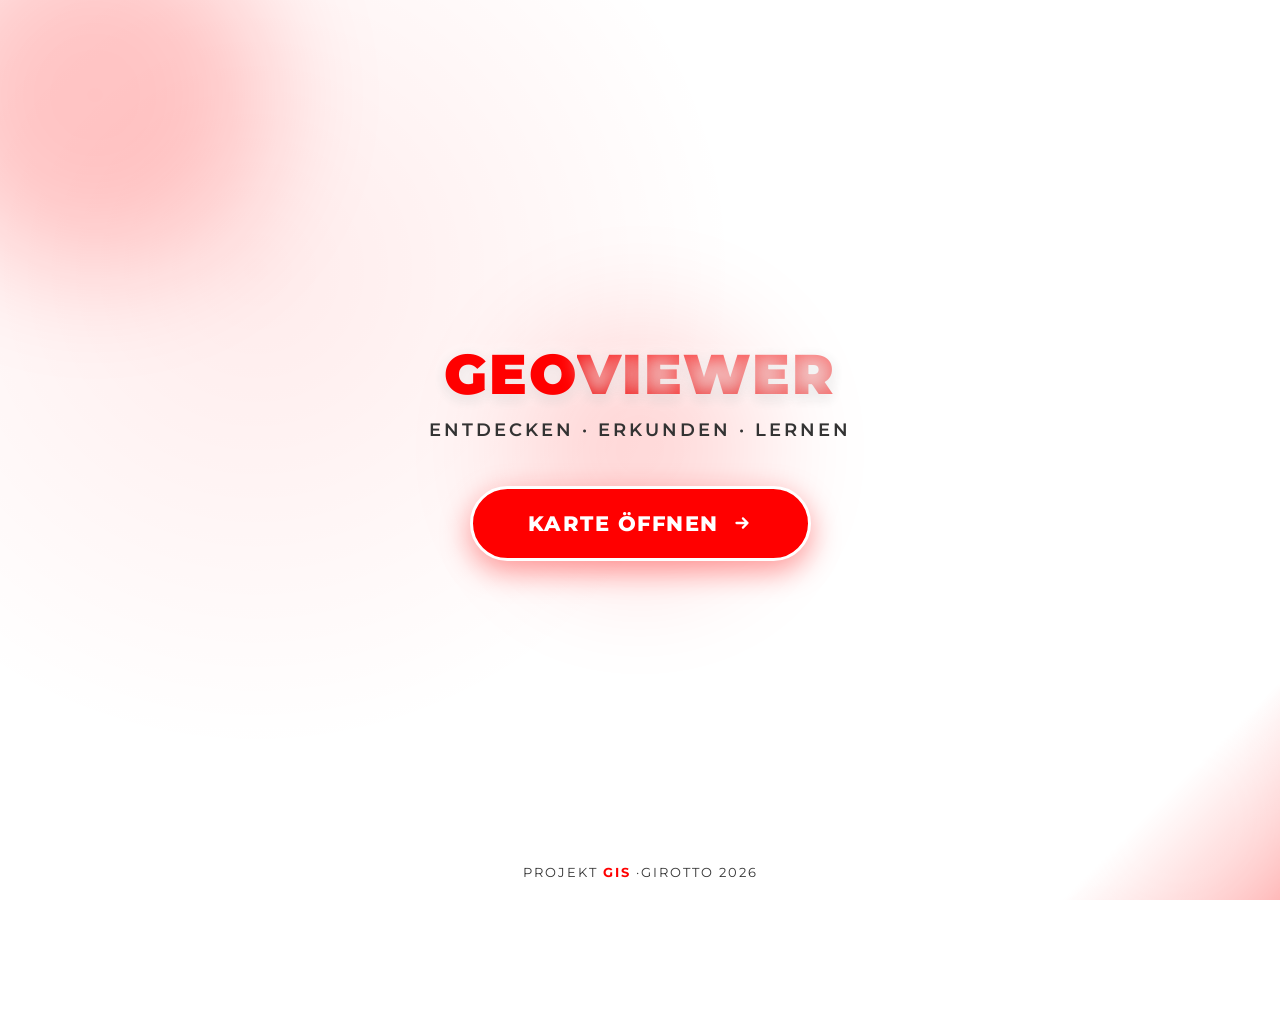
==== index.html @ 249e551e "Update project name from SIG to GIS in footer" ====
<!DOCTYPE html>
<html lang="de">
<head>
    <meta charset="UTF-8">
    <meta name="viewport" content="width=device-width, initial-scale=1.0">
    <title>Geoviewer | Schweiz</title>
    <link href="https://fonts.googleapis.com/css2?family=Montserrat:wght@400;600;800;900&display=swap" rel="stylesheet">
    <style>
        /* ===== FARBVARIABLEN SCHWEIZ ===== */
        :root {
            --ch-red: #FF0000;
            --ch-red-dark: #b30000;
            --ch-white: #FFFFFF;
            --ch-gray: #f0f0f0;
            --ch-silver: #d9d9d9;
        }

        * { margin: 0; padding: 0; box-sizing: border-box; }

        body, html {
            height: 100vh;
            width: 100%;
            font-family: 'Montserrat', sans-serif;
            overflow: hidden;
            /* ===== FONDO DE DOS COLORES: BLANCO Y ROJO ===== */
            background: linear-gradient(135deg, #FFFFFF 0%, #FFFFFF 45%, var(--ch-red) 55%, var(--ch-red) 100%);
            background-size: 200% 200%;
            animation: gradientShift 15s ease infinite;
            display: flex;
            flex-direction: column;
            justify-content: center;
            align-items: center;
            position: relative;
        }

        @keyframes gradientShift {
            0%   { background-position: 0% 50%; }
            50%  { background-position: 100% 50%; }
            100% { background-position: 0% 50%; }
        }

        /* ===== DEKORATIVES HINTERGRUNDMUSTER ===== */
        body::before {
            content: '';
            position: absolute;
            inset: 0;
            background-image: 
                radial-gradient(circle at 20% 30%, rgba(255,0,0,0.08) 0%, transparent 40%),
                radial-gradient(circle at 80% 70%, rgba(255,255,255,0.15) 0%, transparent 40%);
            pointer-events: none;
            z-index: 1;
        }

        /* Schwebende dekorative Kugeln */
        .orb {
            position: absolute;
            border-radius: 50%;
            filter: blur(60px);
            opacity: 0.4;
            z-index: 1;
            animation: float 8s ease-in-out infinite;
        }
        .orb-1 { width: 350px; height: 350px; background: var(--ch-red); top: -80px; left: -80px; opacity: 0.2; }
        .orb-2 { width: 400px; height: 400px; background: var(--ch-white); bottom: -120px; right: -100px; animation-delay: 2s; opacity: 0.5; }
        .orb-3 { width: 250px; height: 250px; background: var(--ch-red); top: 50%; left: 50%; transform: translate(-50%, -50%); animation-delay: 4s; opacity: 0.15; }

        @keyframes float {
            0%, 100% { transform: translate(0, 0) scale(1); }
            50%      { transform: translate(30px, -30px) scale(1.1); }
        }

        /* ===== HEADER MIT LOGOS ===== */
        .header-logos {
            position: absolute;
            top: 25px;
            left: 0;
            width: 100%;
            display: flex;
            justify-content: space-between;
            align-items: center;
            padding: 0 50px;
            z-index: 10;
            animation: fadeDown 1s ease-out;
        }

        @keyframes fadeDown {
            from { opacity: 0; transform: translateY(-30px); }
            to   { opacity: 1; transform: translateY(0); }
        }

        .logo {
            width: 150px;
            max-width: 35vw;
            height: auto;
            object-fit: contain;
            filter: drop-shadow(0 8px 20px rgba(0,0,0,0.25)) brightness(1.05);
            transition: transform 0.3s ease, filter 0.3s ease;
        }
        .logo:hover {
            transform: scale(1.08) rotate(-2deg);
            filter: drop-shadow(0 12px 25px rgba(255,0,0,0.4)) brightness(1.1);
        }

        /* ===== ZENTRALER INHALT ===== */
        .main-content {
            text-align: center;
            z-index: 5;
            padding: 20px;
            animation: fadeUp 1.2s ease-out 0.3s both;
        }

        @keyframes fadeUp {
            from { opacity: 0; transform: translateY(40px); }
            to   { opacity: 1; transform: translateY(0); }
        }

        /* Elegante Überschrift – dunkler Text für weißen Hintergrund */
        .title {
            font-size: clamp(2rem, 5vw, 3.5rem);
            font-weight: 900;
            color: var(--ch-red);
            letter-spacing: 2px;
            text-transform: uppercase;
            margin-bottom: 10px;
            text-shadow: 
                0 0 20px rgba(255,255,255,0.8),
                0 4px 15px rgba(0,0,0,0.15);
        }
        .title span {
            background: linear-gradient(90deg, var(--ch-red), #ff6666, var(--ch-red));
            -webkit-background-clip: text;
            background-clip: text;
            -webkit-text-fill-color: transparent;
            background-size: 200% auto;
            animation: shine 3s linear infinite;
        }
        @keyframes shine {
            to { background-position: 200% center; }
        }

        .subtitle {
            font-size: clamp(0.9rem, 1.8vw, 1.15rem);
            color: #333;
            font-weight: 600;
            letter-spacing: 3px;
            margin-bottom: 45px;
            text-transform: uppercase;
        }

        /* ===== HAUPTBUTTON ===== */
        .btn-sig-container {
            position: relative;
            display: inline-block;
            animation: fadeUp 1.2s ease-out 0.6s both;
        }

        .btn-sig {
            display: inline-flex;
            align-items: center;
            gap: 12px;
            padding: 22px 55px;
            font-family: 'Montserrat', sans-serif;
            font-size: clamp(1rem, 2vw, 1.3rem);
            font-weight: 800;
            letter-spacing: 1.5px;
            text-transform: uppercase;
            color: var(--ch-white);
            background: var(--ch-red);
            border: 3px solid var(--ch-white);
            border-radius: 60px;
            text-decoration: none;
            cursor: pointer;
            position: relative;
            z-index: 2;
            box-shadow: 
                0 10px 30px rgba(255, 0, 0, 0.4),
                0 0 0 0 rgba(255, 255, 255, 0.7);
            transition: all 0.35s cubic-bezier(0.25, 0.8, 0.25, 1);
            overflow: hidden;
        }

        /* Schwebender Glanz im Button */
        .btn-sig::before {
            content: '';
            position: absolute;
            top: 0;
            left: -100%;
            width: 100%;
            height: 100%;
            background: linear-gradient(90deg, transparent, rgba(255,255,255,0.4), transparent);
            transition: left 0.6s ease;
        }
        .btn-sig:hover::before {
            left: 100%;
        }

        .btn-sig:hover {
            transform: translateY(-4px) scale(1.05);
            background: var(--ch-white);
            color: var(--ch-red);
            border-color: var(--ch-red);
            box-shadow: 
                0 15px 40px rgba(255, 0, 0, 0.5),
                0 0 0 4px rgba(255, 255, 255, 0.5);
        }

        .btn-sig:active {
            transform: translateY(-1px) scale(1.02);
        }

        .btn-sig svg {
            width: 22px;
            height: 22px;
            transition: transform 0.3s ease;
        }
        .btn-sig:hover svg {
            transform: translateX(5px);
        }

        /* ===== WELLENANIMATION ===== */
        .btn-sig-container::before,
        .btn-sig-container::after {
            content: '';
            position: absolute;
            top: 50%;
            left: 50%;
            transform: translate(-50%, -50%);
            width: 100%;
            height: 100%;
            border-radius: 60px;
            background-color: rgba(255, 0, 0, 0.3);
            z-index: 1;
            opacity: 0;
            animation: pulseWave 3s infinite ease-out;
        }
        .btn-sig-container::after {
            animation-delay: 1.5s;
            background-color: rgba(255, 255, 255, 0.5);
        }

        @keyframes pulseWave {
            0%   { width: 100%; height: 100%; opacity: 0.7; }
            100% { width: 200%; height: 300%; opacity: 0; }
        }

        /* ===== FOOTER ===== */
        .footer {
            position: absolute;
            bottom: 20px;
            width: 100%;
            text-align: center;
            color: #333;
            font-size: 0.8rem;
            letter-spacing: 2px;
            text-transform: uppercase;
            z-index: 10;
            animation: fadeUp 1.5s ease-out 1s both;
        }
        .footer strong {
            color: var(--ch-red);
            font-weight: 700;
        }

        /* ===== RESPONSIVE ===== */
        @media (max-width: 600px) {
            .header-logos { padding: 0 20px; top: 15px; }
            .logo { width: 100px; }
            .btn-sig { padding: 16px 35px; gap: 8px; }
            .subtitle { letter-spacing: 1.5px; margin-bottom: 30px; }
            .orb-1, .orb-2 { width: 200px; height: 200px; }
        }
    </style>
</head>
<body>


   

    <!-- Dekorative Kugeln -->
    <div class="orb orb-1"></div>
    <div class="orb orb-2"></div>
    <div class="orb orb-3"></div>

    
    <!-- Zentraler Inhalt -->
    <main class="main-content">
        <h1 class="title">Geo<span>viewer</span></h1>
        <p class="subtitle">Entdecken · Erkunden · Lernen</p>

        <div class="btn-sig-container">
            <a href="maps.html" 
               class="btn-sig" 
               target="_blank" 
               rel="noopener noreferrer">
                Karte öffnen
                <svg xmlns="http://www.w3.org/2000/svg" fill="none" viewBox="0 0 24 24" stroke="currentColor" stroke-width="2.5">
                    <path stroke-linecap="round" stroke-linejoin="round" d="M13 7l5 5m0 0l-5 5m5-5H6" />
                </svg>
            </a>
        </div>
    </main>

    <!-- Footer -->
    <footer class="footer">
        Projekt <strong>GIS</strong> ·Girotto 2026
    </footer>

</body>
</html>
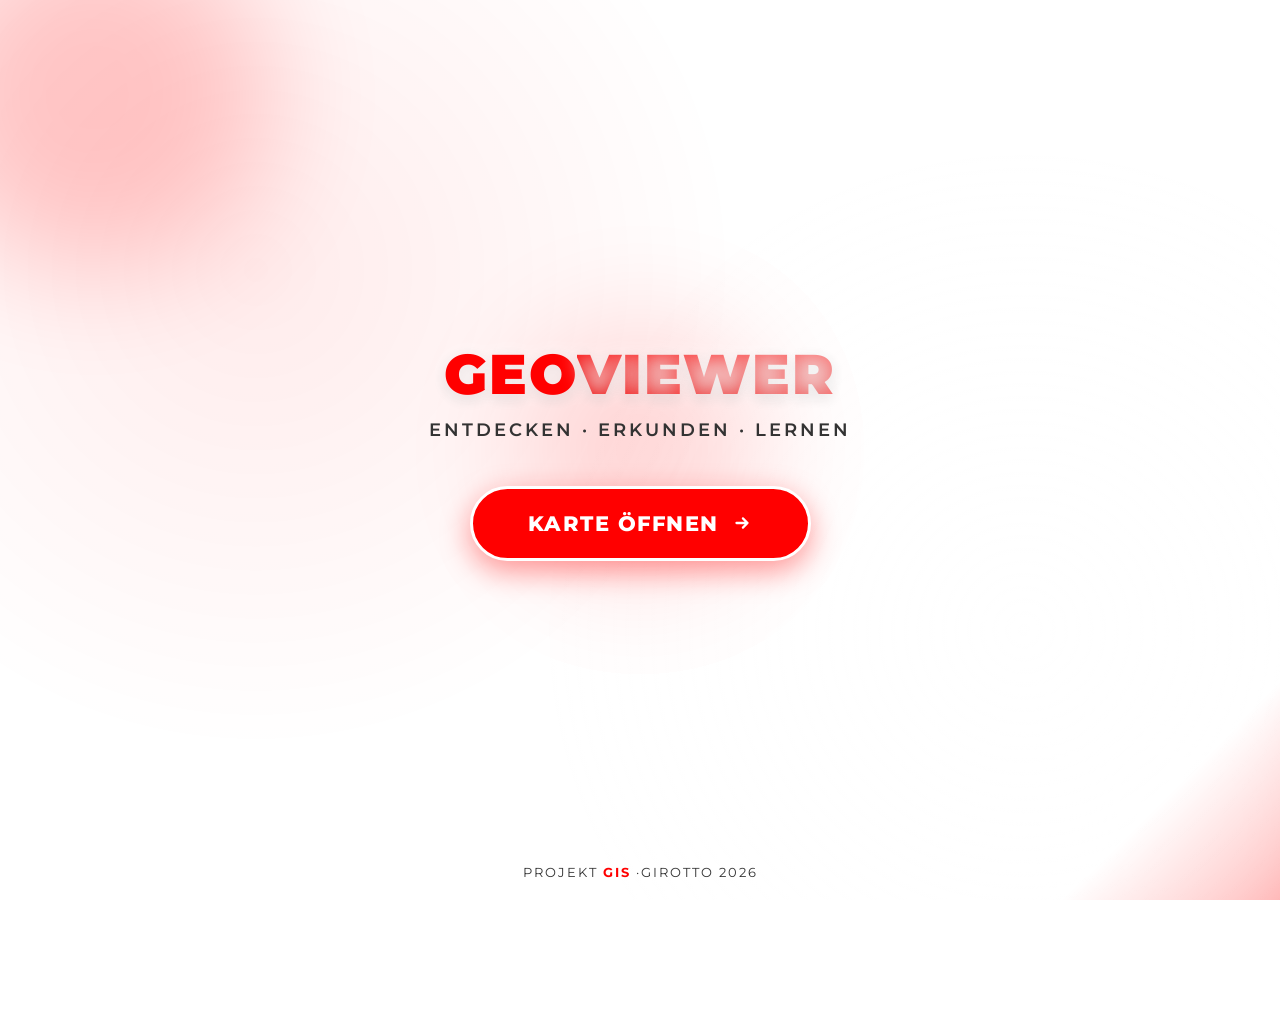
==== commit 7a1163b1: "Add files via upload" ====
--- a/index.html
+++ b/index.html
@@ -37,6 +37,39 @@
             0%   { background-position: 0% 50%; }
             50%  { background-position: 100% 50%; }
             100% { background-position: 0% 50%; }
+        }
+
+        /* ===== IMAGEN PNG DE FONDO CON ZOOM + MOVIMIENTO ===== */
+        body::after {
+            content: '';
+            position: absolute;
+            inset: -10%;                         /* margen extra para que no se vean bordes al hacer zoom */
+            background-image: url('img.png');  /* <-- Cambia el nombre si es necesario */
+            background-size: contain;
+            background-position: center;
+            background-repeat: no-repeat;
+            opacity: 0.18;                       /* Transparencia sutil */
+            pointer-events: none;
+            z-index: 0;
+            will-change: transform, opacity;     /* Mejora el rendimiento */
+            animation: 
+                breatheZoom 12s ease-in-out infinite,
+                driftMove 18s ease-in-out infinite;
+        }
+
+        /* Acercar y alejar (zoom in / zoom out) */
+        @keyframes breatheZoom {
+            0%, 100% { transform: scale(1); }
+            50%      { transform: scale(1.15); }
+        }
+
+        /* Movimiento suave de lado a lado */
+        @keyframes driftMove {
+            0%   { background-position: 45% 50%; }
+            25%  { background-position: 55% 45%; }
+            50%  { background-position: 50% 55%; }
+            75%  { background-position: 45% 50%; }
+            100% { background-position: 45% 50%; }
         }
 
         /* ===== DEKORATIVES HINTERGRUNDMUSTER ===== */
@@ -273,15 +306,11 @@
 </head>
 <body>
 
-
-   
-
     <!-- Dekorative Kugeln -->
     <div class="orb orb-1"></div>
     <div class="orb orb-2"></div>
     <div class="orb orb-3"></div>
 
-    
     <!-- Zentraler Inhalt -->
     <main class="main-content">
         <h1 class="title">Geo<span>viewer</span></h1>
@@ -306,4 +335,4 @@
     </footer>
 
 </body>
-</html>
+</html>
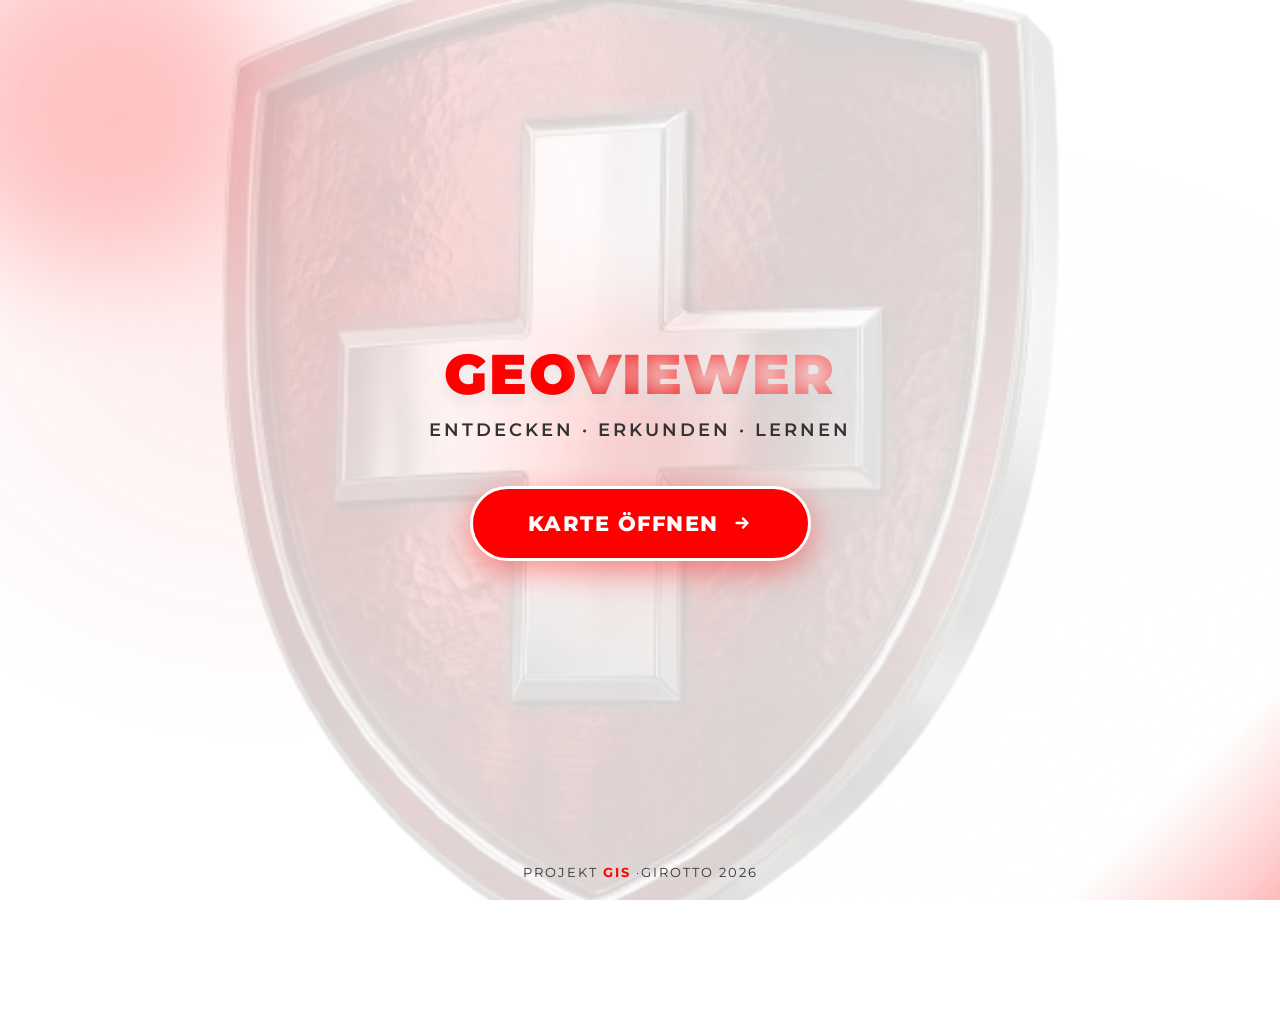
==== commit cd9d31e9: "Update index.html" ====
--- a/index.html
+++ b/index.html
@@ -44,7 +44,7 @@
             content: '';
             position: absolute;
             inset: -10%;                         /* margen extra para que no se vean bordes al hacer zoom */
-            background-image: url('img.png');  /* <-- Cambia el nombre si es necesario */
+            background-image: url('./images/img.png');  /* <-- Cambia el nombre si es necesario */
             background-size: contain;
             background-position: center;
             background-repeat: no-repeat;
@@ -335,4 +335,4 @@
     </footer>
 
 </body>
-</html>+</html>
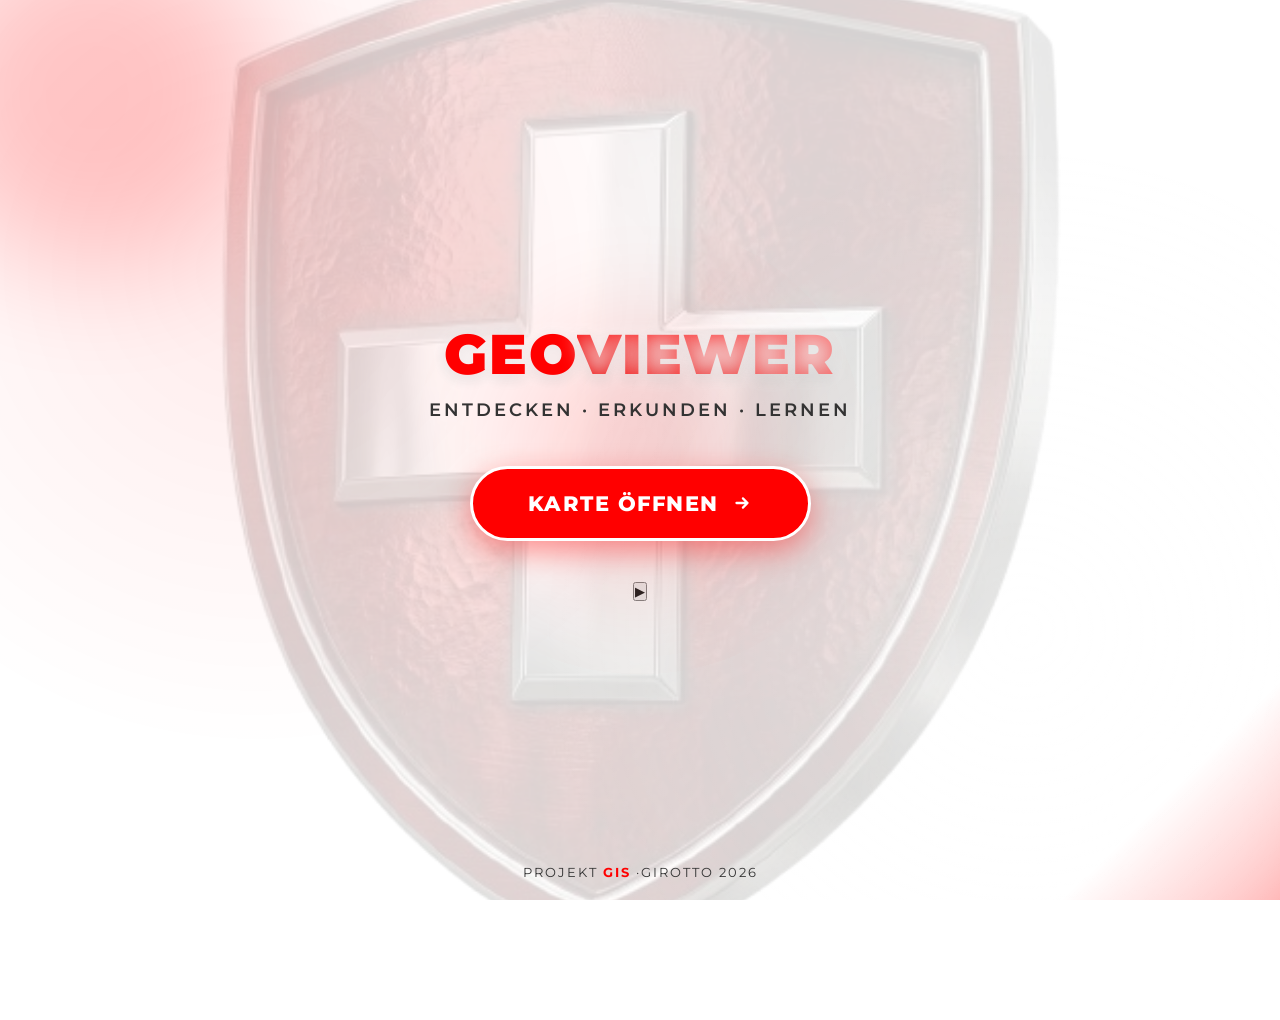
==== commit 16019968: "Update index.html" ====
--- a/index.html
+++ b/index.html
@@ -328,6 +328,17 @@
             </a>
         </div>
     </main>
+    <!-- === NUEVO: AQUÍ AGREGAS TU BOTÓN DE VIDEO Y EL VIDEO === -->
+        <div class="video-container" style="margin-top: 20px;">
+            <button id="video-btn" class="btn-suizo-giratorio">
+                <span class="icono">▶</span>
+            </button>
+            
+            <!-- Etiqueta de video (puedes ocultarla inicialmente con CSS si prefieres) -->
+            <video id="mi-video" src="ruta-de-tu-video.mp4" width="400" style="display:none;"></video>
+        </div>
+        <!-- ======================================================= -->
+    </div>
 
     <!-- Footer -->
     <footer class="footer">
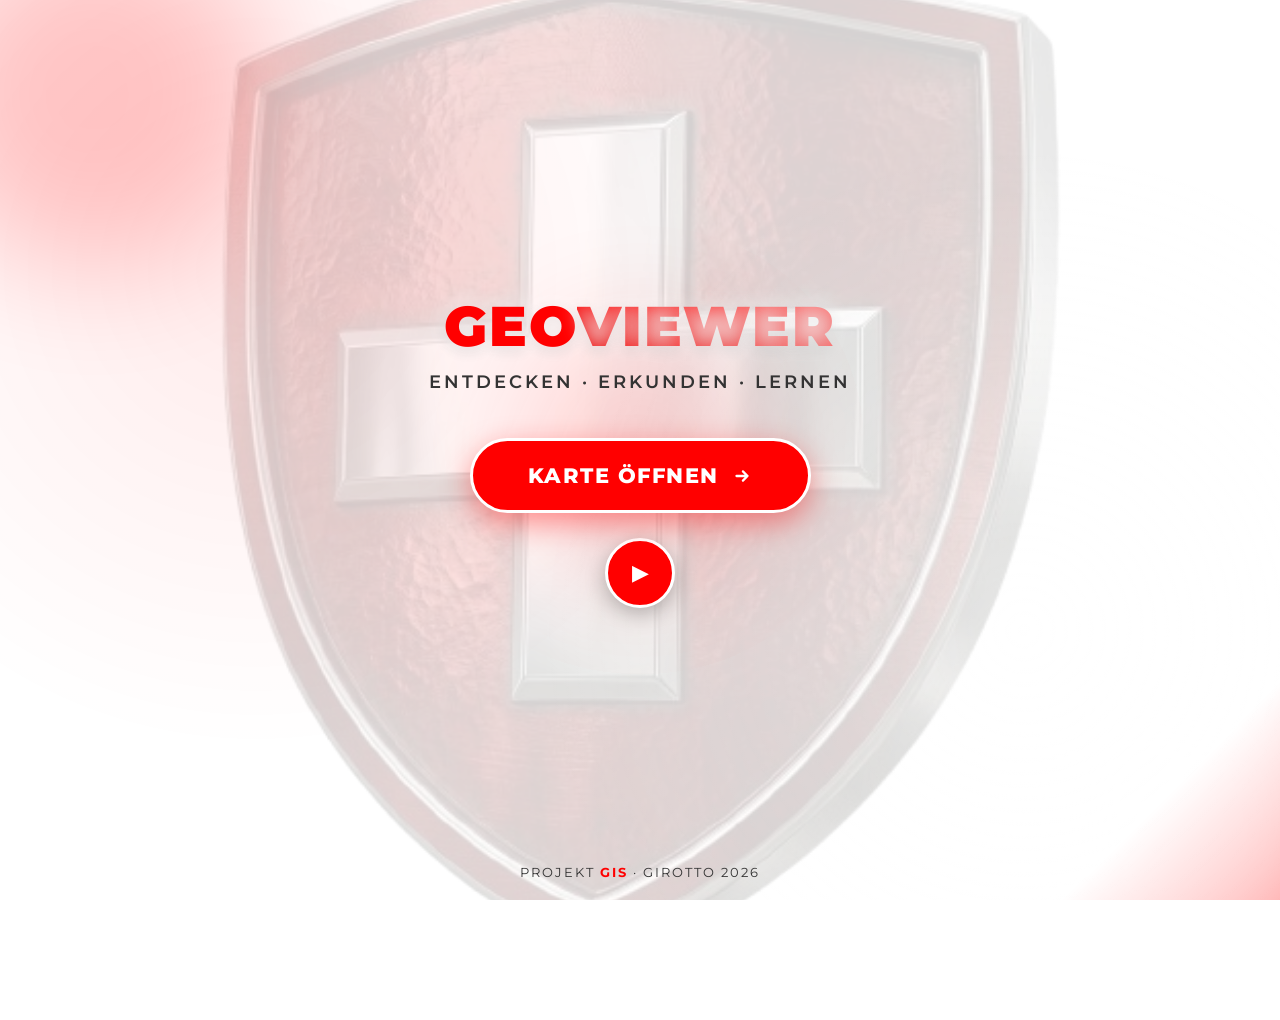
==== commit ed0ccb51: "Update index.html" ====
--- a/index.html
+++ b/index.html
@@ -5,6 +5,7 @@
     <meta name="viewport" content="width=device-width, initial-scale=1.0">
     <title>Geoviewer | Schweiz</title>
     <link href="https://fonts.googleapis.com/css2?family=Montserrat:wght@400;600;800;900&display=swap" rel="stylesheet">
+
     <style>
         /* ===== FARBVARIABLEN SCHWEIZ ===== */
         :root {
@@ -43,7 +44,7 @@
         body::after {
             content: '';
             position: absolute;
-            inset: -10%;                         /* margen extra para que no se vean bordes al hacer zoom */
+            inset: -10%;                     /* margen extra para que no se vean bordes al hacer zoom */
             background-image: url('./images/img.png');  /* <-- Cambia el nombre si es necesario */
             background-size: contain;
             background-position: center;
@@ -147,7 +148,6 @@
             to   { opacity: 1; transform: translateY(0); }
         }
 
-        /* Elegante Überschrift – dunkler Text für weißen Hintergrund */
         .title {
             font-size: clamp(2rem, 5vw, 3.5rem);
             font-weight: 900;
@@ -212,7 +212,6 @@
             overflow: hidden;
         }
 
-        /* Schwebender Glanz im Button */
         .btn-sig::before {
             content: '';
             position: absolute;
@@ -237,10 +236,6 @@
                 0 0 0 4px rgba(255, 255, 255, 0.5);
         }
 
-        .btn-sig:active {
-            transform: translateY(-1px) scale(1.02);
-        }
-
         .btn-sig svg {
             width: 22px;
             height: 22px;
@@ -250,30 +245,55 @@
             transform: translateX(5px);
         }
 
-        /* ===== WELLENANIMATION ===== */
-        .btn-sig-container::before,
-        .btn-sig-container::after {
-            content: '';
-            position: absolute;
-            top: 50%;
-            left: 50%;
-            transform: translate(-50%, -50%);
-            width: 100%;
-            height: 100%;
-            border-radius: 60px;
-            background-color: rgba(255, 0, 0, 0.3);
-            z-index: 1;
-            opacity: 0;
-            animation: pulseWave 3s infinite ease-out;
-        }
-        .btn-sig-container::after {
-            animation-delay: 1.5s;
-            background-color: rgba(255, 255, 255, 0.5);
-        }
-
-        @keyframes pulseWave {
-            0%   { width: 100%; height: 100%; opacity: 0.7; }
-            100% { width: 200%; height: 300%; opacity: 0; }
+        /* ===== BOTÓN SUIZO GIRATORIO PARA VIDEO ===== */
+        .video-container {
+            margin-top: 25px;
+            display: flex;
+            flex-direction: column;
+            align-items: center;
+            gap: 15px;
+            z-index: 5;
+        }
+
+        .btn-suizo-giratorio {
+            width: 70px;
+            height: 70px;
+            background-color: var(--ch-red);
+            border: 3px solid var(--ch-white);
+            border-radius: 50%;
+            color: var(--ch-white);
+            font-size: 22px;
+            display: inline-flex;
+            align-items: center;
+            justify-content: center;
+            cursor: pointer;
+            box-shadow: 0 6px 20px rgba(0, 0, 0, 0.25);
+            transition: transform 0.6s ease, background-color 0.3s ease, color 0.3s ease;
+            outline: none;
+        }
+
+        .btn-suizo-giratorio:hover {
+            transform: scale(1.1) rotate(15deg);
+            background-color: var(--ch-white);
+            color: var(--ch-red);
+            border-color: var(--ch-red);
+        }
+
+        @keyframes girarInfinito {
+            from { transform: rotate(0deg); }
+            to { transform: rotate(360deg); }
+        }
+
+        .btn-suizo-giratorio.girando {
+            animation: girarInfinito 2.5s linear infinite;
+        }
+
+        /* Estilo para el reproductor de video */
+        #mi-video {
+            border-radius: 12px;
+            box-shadow: 0 10px 30px rgba(0,0,0,0.3);
+            border: 3px solid var(--ch-white);
+            max-width: 90%;
         }
 
         /* ===== FOOTER ===== */
@@ -327,23 +347,41 @@
                 </svg>
             </a>
         </div>
-    </main>
-    <!-- === NUEVO: AQUÍ AGREGAS TU BOTÓN DE VIDEO Y EL VIDEO === -->
-        <div class="video-container" style="margin-top: 20px;">
-            <button id="video-btn" class="btn-suizo-giratorio">
+
+        <!-- Botón de Video y Reproductor -->
+        <div class="video-container">
+            <button id="video-btn" class="btn-suizo-giratorio" title="Video abspielen">
                 <span class="icono">▶</span>
             </button>
-            
-            <!-- Etiqueta de video (puedes ocultarla inicialmente con CSS si prefieres) -->
             <video id="mi-video" src="ruta-de-tu-video.mp4" width="400" style="display:none;"></video>
         </div>
-        <!-- ======================================================= -->
-    </div>
+    </main>
 
     <!-- Footer -->
     <footer class="footer">
-        Projekt <strong>GIS</strong> ·Girotto 2026
+        Projekt <strong>GIS</strong> · Girotto 2026
     </footer>
 
+    <!-- SCRIPT DE CONTROL -->
+    <script>
+        const boton = document.getElementById('video-btn');
+        const video = document.getElementById('mi-video');
+
+        boton.addEventListener('click', () => {
+            if (video.style.display === 'none') {
+                video.style.display = 'block';
+            }
+
+            if (video.paused) {
+                video.play();
+                boton.classList.add('girando');
+                boton.querySelector('.icono').textContent = '⏸';
+            } else {
+                video.pause();
+                boton.classList.remove('girando');
+                boton.querySelector('.icono').textContent = '▶';
+            }
+        });
+    </script>
 </body>
 </html>
